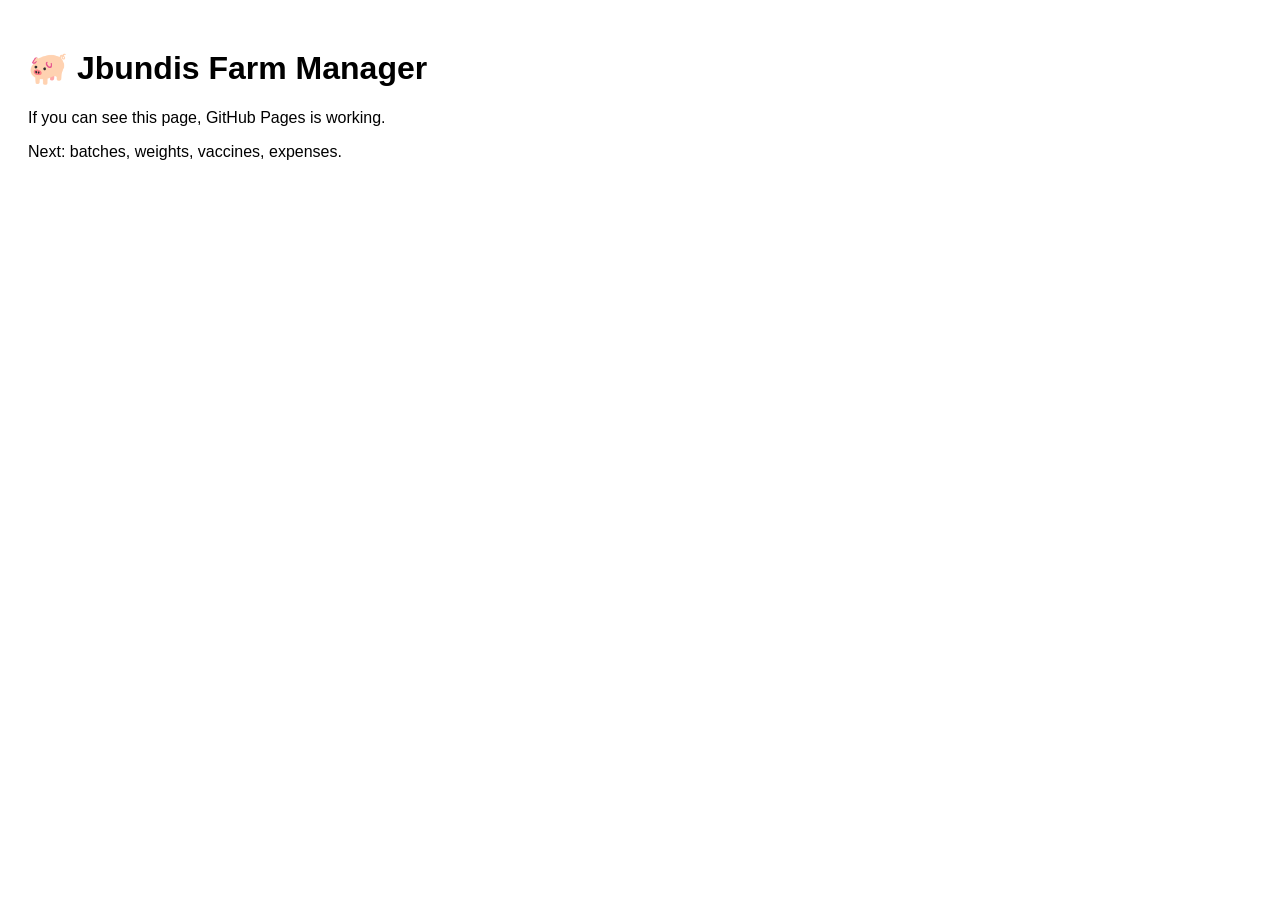
==== index.html @ 951ee663 "Add initial index.html for Jbundis Farm" ====
<!DOCTYPE html>
<html lang="en">
<head>
  <meta charset="UTF-8">
  <title>Jbundis Farm</title>
  <meta name="viewport" content="width=device-width, initial-scale=1.0">
</head>
<body style="font-family: Arial; padding: 20px;">
  <h1>🐖 Jbundis Farm Manager</h1>
  <p>If you can see this page, GitHub Pages is working.</p>
  <p>Next: batches, weights, vaccines, expenses.</p>
</body>
</html>
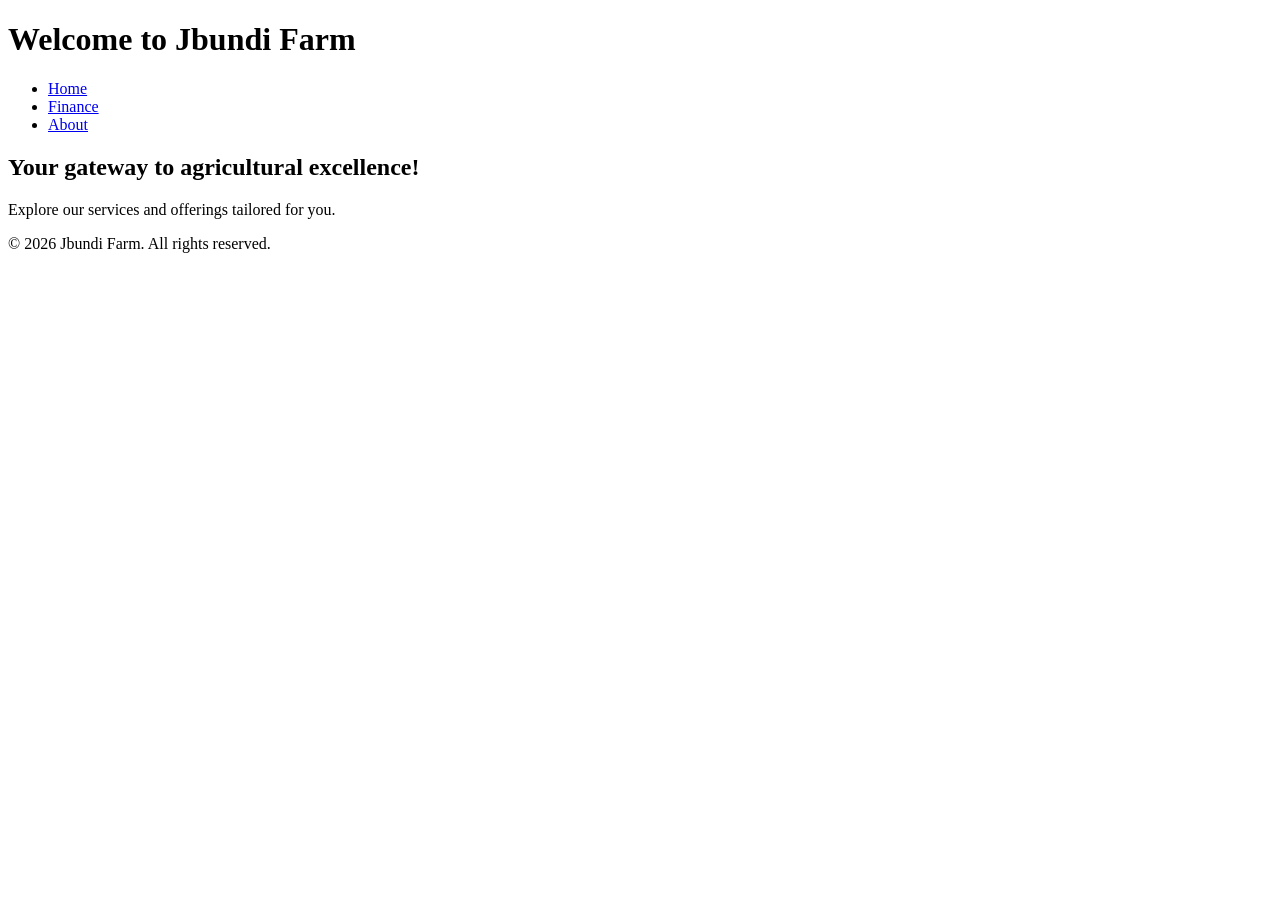
==== commit 42496b23: "Update index.html to create a professional home page" ====
--- a/index.html
+++ b/index.html
@@ -1,13 +1,30 @@
 <!DOCTYPE html>
 <html lang="en">
 <head>
-  <meta charset="UTF-8">
-  <title>Jbundis Farm</title>
-  <meta name="viewport" content="width=device-width, initial-scale=1.0">
+    <meta charset="UTF-8">
+    <meta name="viewport" content="width=device-width, initial-scale=1.0">
+    <title>Home - Jbundi Farm</title>
+    <link rel="stylesheet" href="styles.css">
 </head>
-<body style="font-family: Arial; padding: 20px;">
-  <h1>🐖 Jbundis Farm Manager</h1>
-  <p>If you can see this page, GitHub Pages is working.</p>
-  <p>Next: batches, weights, vaccines, expenses.</p>
+<body>
+    <header>
+        <h1>Welcome to Jbundi Farm</h1>
+        <nav>
+            <ul>
+                <li><a href="index.html">Home</a></li>
+                <li><a href="finance.html">Finance</a></li>
+                <li><a href="about.html">About</a></li>
+            </ul>
+        </nav>
+    </header>
+    <main>
+        <section>
+            <h2>Your gateway to agricultural excellence!</h2>
+            <p>Explore our services and offerings tailored for you.</p>
+        </section>
+    </main>
+    <footer>
+        <p>&copy; 2026 Jbundi Farm. All rights reserved.</p>
+    </footer>
 </body>
-</html>
+</html>
